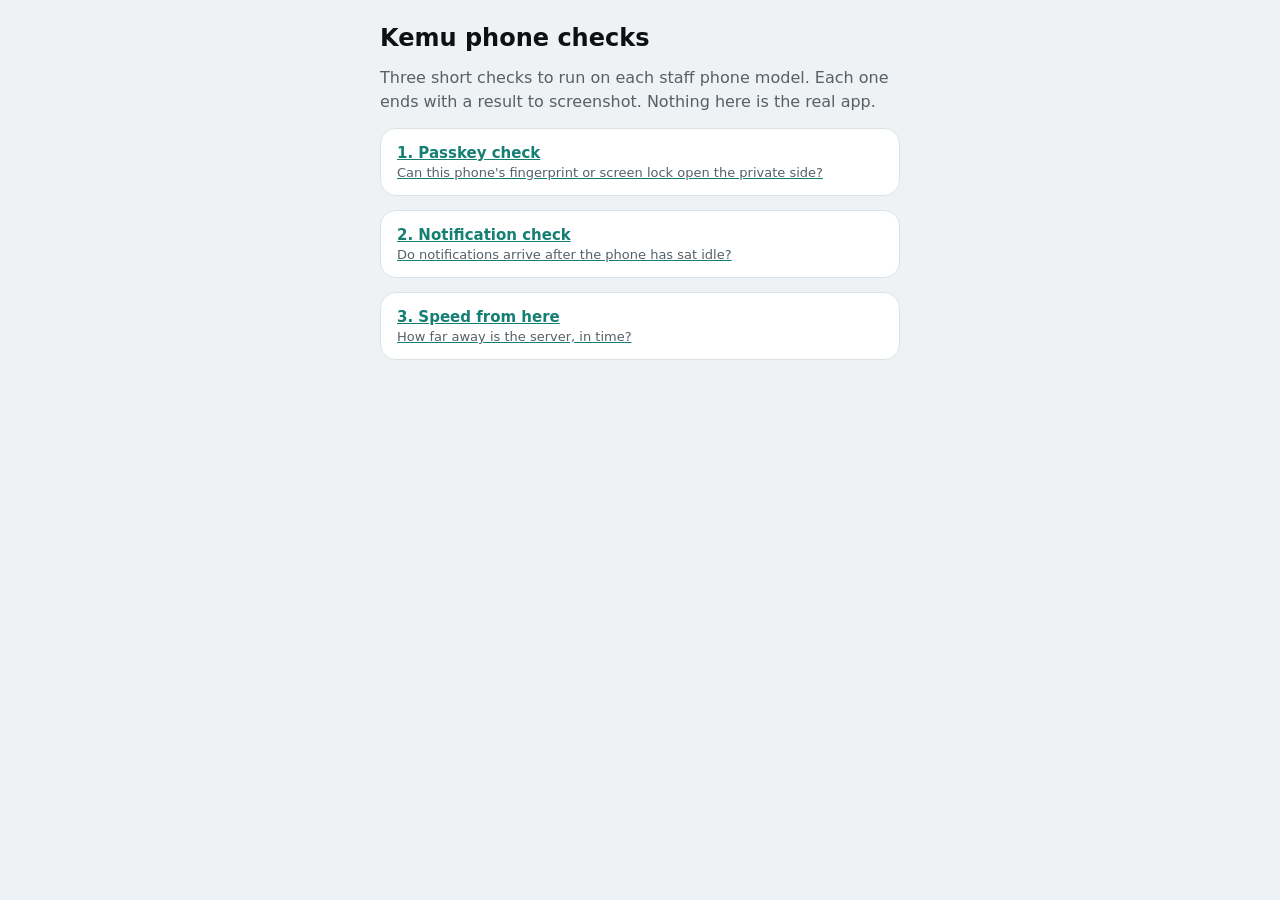
==== index.html @ e4c819d2 "Add the three Kemu phone checks (passkey, notifications, speed) Throwaway Stage 1 test pages to run " ====
<!doctype html><html lang="en"><head><meta charset="utf-8"><meta name="viewport" content="width=device-width, initial-scale=1"><title>Kemu Phone Checks</title><link rel="stylesheet" href="style.css"></head>
<body><main>
<h1>Kemu phone checks</h1>
<p>Three short checks to run on each staff phone model. Each one ends with a result to screenshot. Nothing here is the real app.</p>
<a class="card" href="passkey.html"><div><b>1. Passkey check</b><br><span>Can this phone's fingerprint or screen lock open the private side?</span></div></a>
<a class="card" href="push.html"><div><b>2. Notification check</b><br><span>Do notifications arrive after the phone has sat idle?</span></div></a>
<a class="card" href="speed.html"><div><b>3. Speed from here</b><br><span>How far away is the server, in time?</span></div></a>
</main></body></html>
---- style.css ----
:root{--bg:#EEF2F4;--card:#FFFFFF;--ink:#0E1013;--muted:#556068;--teal:#157F73;--ok:#1F6B44;--bad:#B42318;--line:#DCE3E7}
@media (prefers-color-scheme: dark){:root{--bg:#0B0D10;--card:#151A1F;--ink:#E8EDEF;--muted:#9AA6AE;--teal:#2FB3A3;--ok:#5BD69A;--bad:#F87171;--line:#273038}}
body{margin:0;background:var(--bg);color:var(--ink);font-family:system-ui,-apple-system,"Segoe UI",Roboto,sans-serif}
main{max-width:520px;margin:0 auto;padding:24px 16px 40px;display:flex;flex-direction:column;gap:14px}
h1{margin:0;font-size:24px}p{margin:0;line-height:1.5;color:var(--muted)}
button{min-height:52px;border:0;border-radius:16px;background:var(--teal);color:#fff;font-size:16px;font-weight:700;cursor:pointer;padding:0 16px}
button.alt{background:var(--card);color:var(--ink);border:1px solid var(--line)}button:disabled{opacity:.5}
.card{background:var(--card);border:1px solid var(--line);border-radius:16px;padding:14px 16px;display:flex;justify-content:space-between;align-items:center;gap:12px}
.card b{font-size:15px}.card span{font-size:13px;color:var(--muted)}.v{font-size:17px;font-weight:800;text-align:right;overflow-wrap:anywhere}
.ok{color:var(--ok)}.bad{color:var(--bad)}#verdict{font-size:18px;font-weight:800}
#out{display:flex;flex-direction:column;gap:10px}a{color:var(--teal)}
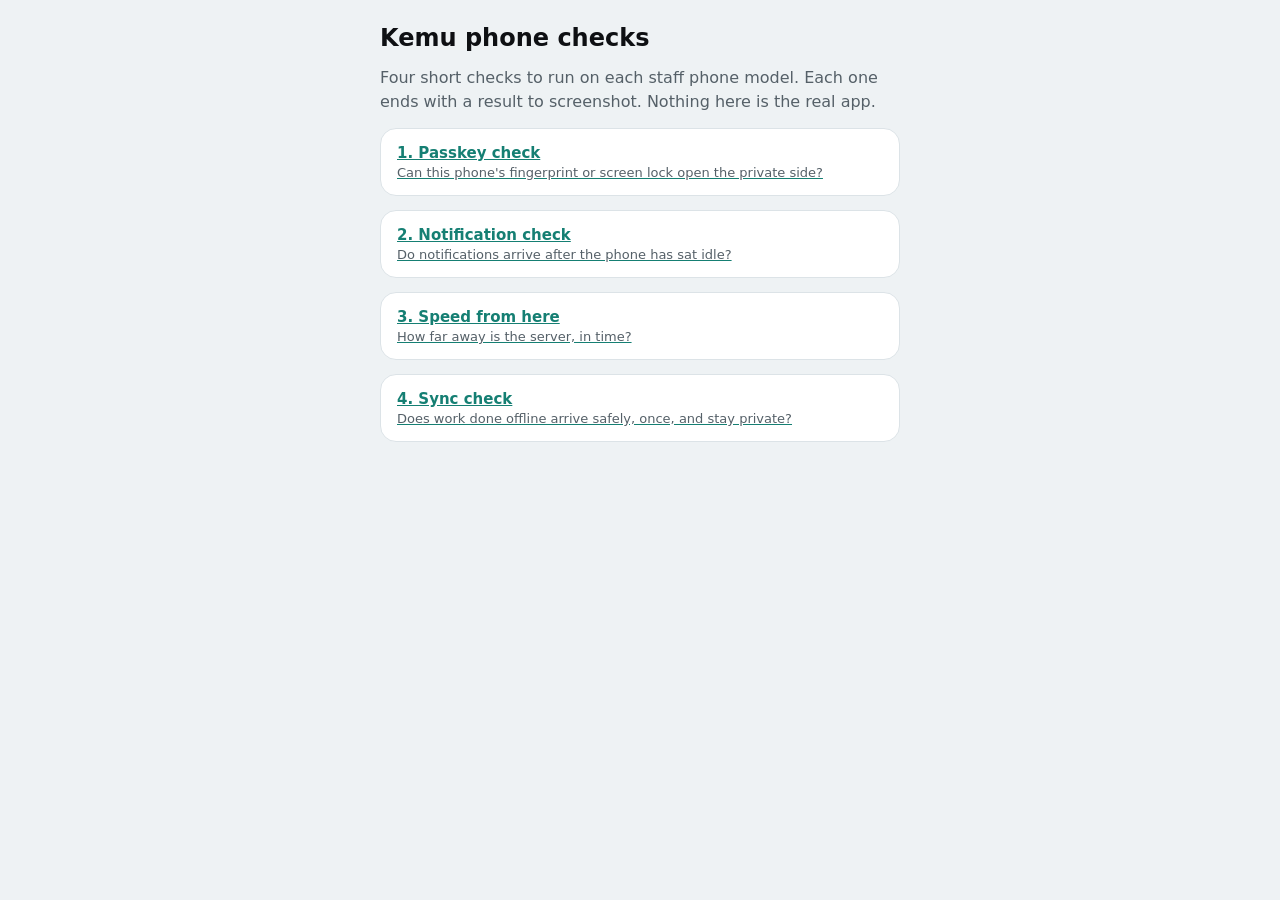
==== commit dda49c8f: "Add the sync check page Runs the custom outbox sync design on a real phone against the Frankfurt tes" ====
--- a/index.html
+++ b/index.html
@@ -1,8 +1,9 @@
 <!doctype html><html lang="en"><head><meta charset="utf-8"><meta name="viewport" content="width=device-width, initial-scale=1"><title>Kemu Phone Checks</title><link rel="stylesheet" href="style.css"></head>
 <body><main>
 <h1>Kemu phone checks</h1>
-<p>Three short checks to run on each staff phone model. Each one ends with a result to screenshot. Nothing here is the real app.</p>
+<p>Four short checks to run on each staff phone model. Each one ends with a result to screenshot. Nothing here is the real app.</p>
 <a class="card" href="passkey.html"><div><b>1. Passkey check</b><br><span>Can this phone's fingerprint or screen lock open the private side?</span></div></a>
 <a class="card" href="push.html"><div><b>2. Notification check</b><br><span>Do notifications arrive after the phone has sat idle?</span></div></a>
 <a class="card" href="speed.html"><div><b>3. Speed from here</b><br><span>How far away is the server, in time?</span></div></a>
+<a class="card" href="sync.html"><div><b>4. Sync check</b><br><span>Does work done offline arrive safely, once, and stay private?</span></div></a>
 </main></body></html>
--- a/style.css
+++ b/style.css
@@ -6,6 +6,6 @@
 button{min-height:52px;border:0;border-radius:16px;background:var(--teal);color:#fff;font-size:16px;font-weight:700;cursor:pointer;padding:0 16px}
 button.alt{background:var(--card);color:var(--ink);border:1px solid var(--line)}button:disabled{opacity:.5}
 .card{background:var(--card);border:1px solid var(--line);border-radius:16px;padding:14px 16px;display:flex;justify-content:space-between;align-items:center;gap:12px}
-.card b{font-size:15px}.card span{font-size:13px;color:var(--muted)}.v{font-size:17px;font-weight:800;text-align:right;overflow-wrap:anywhere}
+.card b{font-size:15px}.card span{font-size:13px;color:var(--muted)}.card>div:first-child{min-width:0;flex:1}.v{font-size:17px;font-weight:800;text-align:right;overflow-wrap:break-word;flex:none;max-width:44%}
 .ok{color:var(--ok)}.bad{color:var(--bad)}#verdict{font-size:18px;font-weight:800}
 #out{display:flex;flex-direction:column;gap:10px}a{color:var(--teal)}
